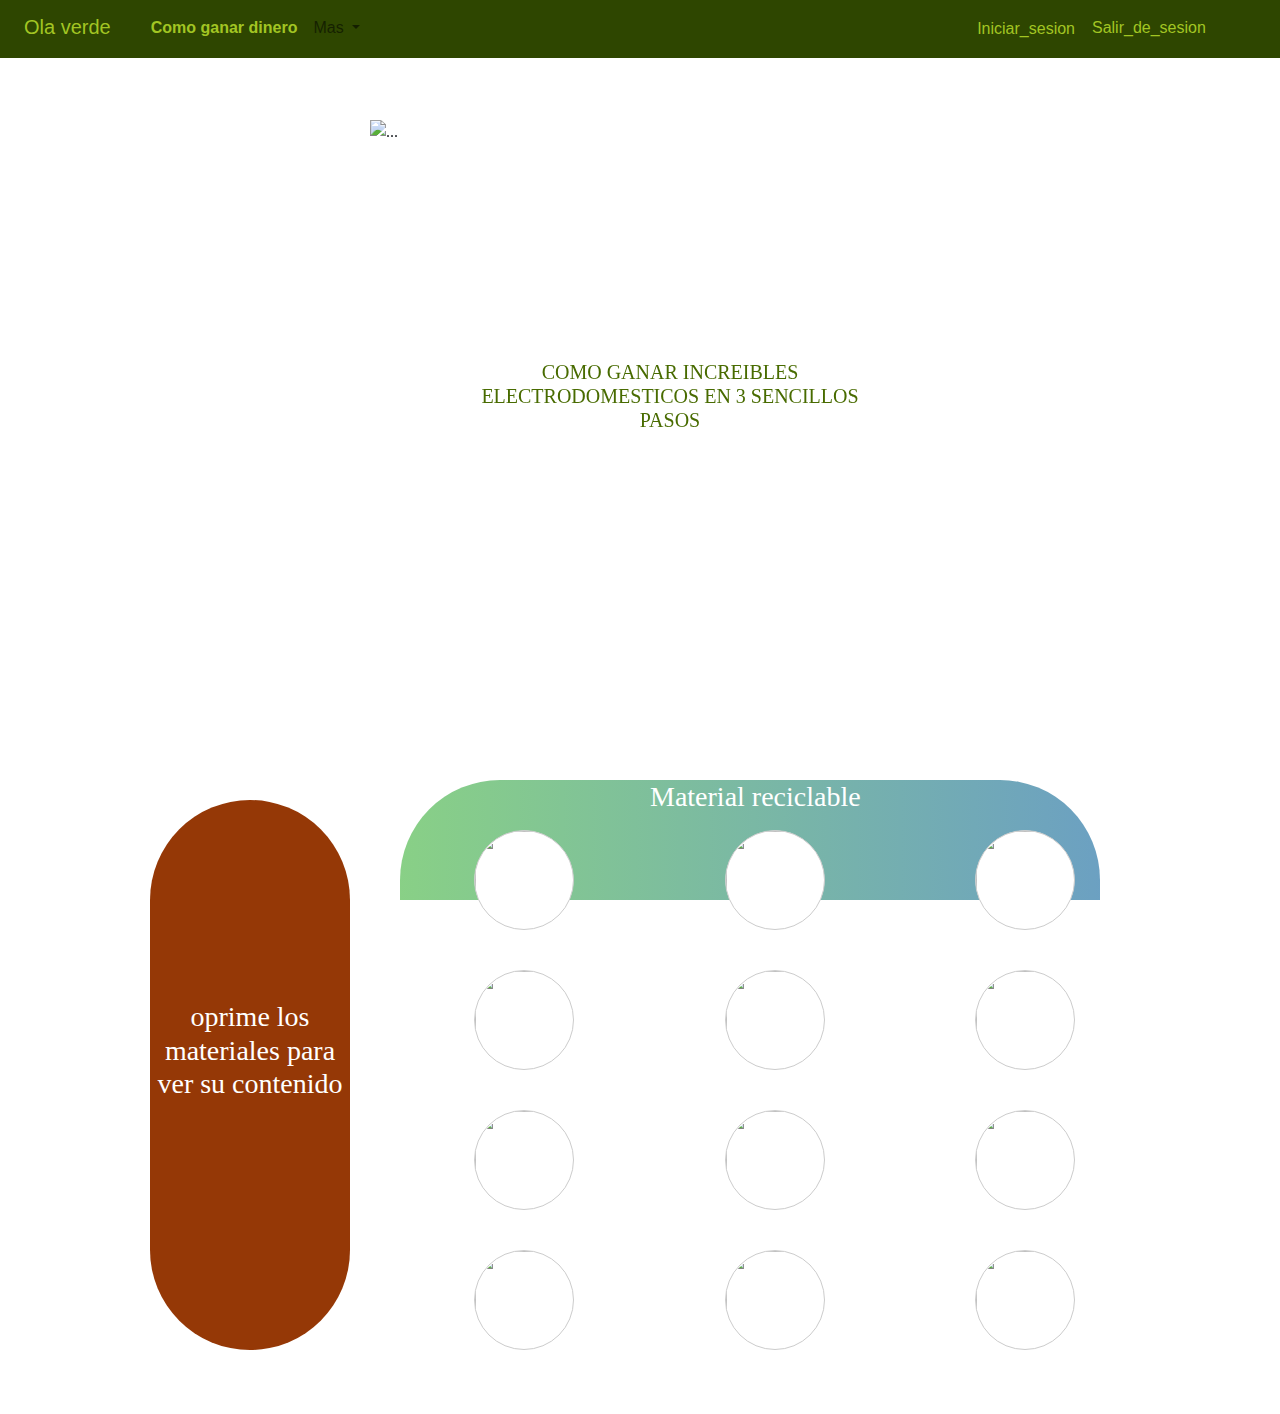
==== ola_diseño.html @ ecc5cd5c "Add files via upload" ====
<!DOCTYPE html>
<html lang="en">
<head>
    <meta charset="UTF-8">
    <meta http-equiv="X-UA-Compatible" content="IE=edge">
    <meta name="viewport" content="width=device-width, initial-scale=1.0">
    <link rel="stylesheet" type="text/css" href="bootstrap/css/bootstrap.min.css">
    <link rel="stylesheet" type="text/css" href="css/ola_diseño.css">
    <script src="https://kit.fontawesome.com/f80607abb0.js" crossorigin="anonymous"></script>
    <title>Ola verde (recicladora)</title>
</head>
<body>
    <!--Dentro del header esta todo el codigo menu-->
    <header>
    <nav id ="Container_menu" class="container-fluid navbar navbar-expand-lg navbar-light">
        <div class="container-fluid">
          <a class="navbar-brand" id ="logo" href="#">Ola verde</a>
          <button class="navbar-toggler" type="button" data-bs-toggle="collapse" data-bs-target="#navbarSupportedContent" aria-controls="navbarSupportedContent" aria-expanded="false" aria-label="Toggle navigation">
            <span class="navbar-toggler-icon"></span>
          </button>
          <div class="collapse navbar-collapse" id="navbarSupportedContent">
            <ul class="navbar-nav me-auto mb-2 mb-lg-0">
              <li class="nav-item">
                <a  id = "etiqueta_menu" class="nav-link active  fa-solid fa-house" aria-current="page" href="inicio.html"></a>
              </li>
              <li class="nav-item">
                <a id = "etiqueta_menu" class="nav-link" href="ola_diseño.html"><b>Como ganar dinero</b></a>
              </li>
              <li class="nav-item dropdown">
                <a class="nav-link dropdown-toggle" href="#" id="navbarDropdown" role="button" data-bs-toggle="dropdown" aria-expanded="false">
                  Mas
                </a>
                <ul class="dropdown-menu" aria-labelledby="navbarDropdown">
                  <li><a class="dropdown-item" href="#">Acerca de nosotros</a></li>
                  <li><a class="dropdown-item" href="#reciclables">¿Que materiales puedes reciclar?</a></li>
                  <li><hr class="dropdown-divider"></li>
                  <li><a class="dropdown-item" href="">Contactanos</a></li>
                </ul>
              </li>
                   <li class="nav-item">
                      <a class="nav-link btn btn-outline" id ="log" href>Iniciar_sesion</a>
                   </li>
                   <li class="nav-item">
                       <a class ="nav-link" id ="log">Salir_de_sesion</a>
                  </li>
            </ul>
          </div>
        </div>
      </nav>
    </header>
    <!--video de fondo-->
    <div class="ratio ratio-16x9" >
        <video src = "Imagenes/Pexels Videos 1564582.mp4"></video>
  </div>
     <!--carrusel dentro de video de fondo-->
    <div id="Carrusel_pasos" class="carousel slide" data-bs-ride="carousel">
      <div class="carousel-indicators">
        <button type="button" data-bs-target="#Carrusel_pasos" data-bs-slide-to="0" class="active" aria-current="true" aria-label="Slide 1"></button>
        <button type="button" data-bs-target="#Carrusel_pasos" data-bs-slide-to="1" aria-label="Slide 2"></button>
        <button type="button" data-bs-target="#Carrusel_pasos" data-bs-slide-to="2" aria-label="Slide 3"></button>
        <button type="button" data-bs-target="#Carrusel_pasos" data-bs-slide-to="3" aria-label="Slide 4"></button>
      </div>
      <div class="carousel-inner">
        <div class="carousel-item active">
          <img src="imagenes/importancia-de-reciclar-e1604431187998.jpg" class="d-block w-100" alt="...">
          <div class = "carousel-caption d-none d-md-block">
            <h5>COMO GANAR INCREIBLES ELECTRODOMESTICOS EN 3 SENCILLOS PASOS</h5>
            <p>desliza para ver mas</p>
          </div>
        </div>
        <div class="carousel-item">
          <img src="imagenes/RECICLAJE.jpg" class="d-block w-100" alt="...">
          <div class = "carousel-caption d-none d-md-block">
            <h5>PRIMERO: REGISTRATE</h5>
            <p>busca log in en la parte derecha superior de la pantalla</p>
          </div>
        </div>
        <div class="carousel-item">
          <img src="imagenes/Reciclar-manual.jpg" class="d-block" alt="...">
          <div class = "carousel-caption d-none d-md-block">
            <h5>SEGUNDO: ¡RECICLA LOS SIGUIENTES MATERIALES!</h5>
            <p>plastico,alumino,cobre,latas</p>
          </div>
        </div>
        <div class="carousel-item">
          <img src="imagenes/RECICLAJE.jpg" class="d-block w-100" alt="...">
          <div class = "carousel-caption d-none d-md-block">
            <h5>TERCERO: LLAMANOS PARA IR POR TU MATERIAL Y GANA INCREIBLES PREMIOS</h5>
            <p>los premios los encontraras en meta para porductos alcanzados</p>
          </div>
        </div>
      </div>
      <button class="carousel-control-prev" type="button" data-bs-target="#Carrusel_pasos" data-bs-slide="prev">
        <span class="carousel-control-prev-icon" aria-hidden="true"></span>
        <span class="visually-hidden">anterior</span>
      </button>
      <button class="carousel-control-next" type="button" data-bs-target="#Carrusel_pasos" data-bs-slide="next">
        <span class="carousel-control-next-icon" aria-hidden="true"></span>
        <span class="visually-hidden">siguiente</span>
      </button>
    </div>
<section class="materiales_reciclables" id = "reciclables">
<div class ="contenedor_info">
  <h3>oprime los materiales para ver su contenido</h3>
</div>
<div class="container" id ="Contenedor_materiales">
          <h3>Material reciclable</h3>
          <div class="row container caja-elementos">
            <div  onclick="materiales_reciclables(`pet`)" class="col-4 " id="cajas_img">
              <img class="img1" src ="imagenes/botella.png" ><p>PET</p>
            </div>
            <div class="col-4 " onclick="materiales_reciclables(`pasta`)" id="cajas_img"><img class = "img2" src ="imagenes/Colgate-Palmolive-crea-primer-tubo-de-pasta-de-dientes-reciclable-G.jpg" ><p>PASTA</p></div>
            <div class="col-4 " onclick="materiales_reciclables(`carton`)" id="cajas_img"><img class = "img3" src ="imagenes/carton.jpg" ><p>CARTON</p></div>
            <div class="col-4 " onclick="materiales_reciclables(`plastico`)" id="cajas_img"><img class = "img4" src ="imagenes/plasticos.jpg" ><p>PLASTICO</p></div>
            <div class="col-4 " onclick="materiales_reciclables(`archivo`)" id="cajas_img"><img class = "img5" src ="imagenes/archivo.jpg" ><p>ARCHIVO</p></div>
            <div class="col-4 " onclick="materiales_reciclables(`chatarra`)" id="cajas_img"><img class = "img6" src ="imagenes/chatarra.jpg" ><p>CHATARRA</p></div>
            <div class="col-4 " onclick="materiales_reciclables(`cable`)" id="cajas_img"><img class = "img7" src ="imagenes/cable.jpg" ><p>CABLE</p></div>
            <div class="col-4 " onclick="materiales_reciclables(`aluminio`)" id="cajas_img"><img class = "img8" src ="imagenes/aluminio.jpg" ><p>ALUMINIO</p></div>
            <div class="col-4 " onclick="materiales_reciclables(`bronce`)" id="cajas_img"><img class = "img9" src ="imagenes/bronce.jpg" ><p>BRONCE</p></div>
            <div class="col-4 " onclick="materiales_reciclables(`bateria`)" id="cajas_img"><img class = "img10" src ="imagenes/bateria.png" ><p>BATERIAS</p></div>
            <div class="col-4 " onclick="materiales_reciclables(`plata`)" id="cajas_img"><img class = "img11" src ="imagenes/plata.jpg" ><p>PLATA</p></div>
            <div class="col-4 " onclick="materiales_reciclables(`acero_industrial`)" id="cajas_img"><img class = "img12" src ="imagenes/acero.jpg" ><p>ACERO INDUSTRIAL</p></div>
          </div>
        </div>   
  </section>
  
    <!--script para bootstrap-->
    <script src ="bootstrap/js/bootstrap.min.js"></script>
    <script src="//cdn.jsdelivr.net/npm/sweetalert2@11"></script>
    <script src="javascript/reci.js"></script>
    <link rel="stylesheet" href="sweetalert2.min.css">
</body>

</html>
---- css/ola_diseño.css ----
body{
    font-family: 'Boogaloo', cursive;
}
#Container_menu{
    background-color:#2E4600;
    position: fixed;
    z-index: 3;
    font-family: 'Josefin Sans', sans-serif;
}
html{
    scroll-behavior: smooth;
}
#etiqueta_menu{
    color: #A2C523;
}
#log{
    color: #A2C523;
    position: relative;
    left: 600px;
}
#logo{
    position: relative;
    color:#A2C523;
    bottom: 2px;
}
.Container_video{
    position: absolute;
    z-index: -1;
    top: 0;
    width: 100%;
    height: calc(100vw * 0.5625);
}
#Carrusel_pasos{
    position: relative;
    width: 600px;
    height: 400px;
    bottom: 600px;
    left:370px;
}
.carousel-item img{
    width:600px;
    height:400px;
}
.carousel-caption h5{
    color: #486B00;
}
.dropdown-menu{
    background-color: #486B00;
}
.dropdown-menu a{
    color: white;
}
.contenedor_info{
    display: inline-flex;
    position: absolute;
    background-color: #953806;
    border-radius:100px;
    width: 200px;
    height: 550px;
    left: 150px;
    top: 800px;
}
.contenedor_info h3{
    position: absolute;
    top: 200px;
    color: white;
    text-align: center;
}
#Contenedor_materiales{
    position: absolute;
    width:700px;
    top: 780px;
    border-radius: 100px;
    left:400px;
    background-image: linear-gradient(to right, hsla(118, 44%, 50%, 0.658),hwb(226 0% 7% / 0.671)),url(/Imagenes/parallax3.png);
    background-repeat: no-repeat;
    background-attachment: fixed;
    background-position: 400px;
    background-size:cover 100px;
    height: 580px; 
}
#Contenedor_materiales h3{
    position: absolute;
    left: 250px;
    color:white;
}
.caja-elementos{
    position: absolute;
    top: 50px;
    width:800px;
    left:50px;
    height:545px;       
}
.caja-elementos div{
    padding: auto;
}
.caja-elementos div p{
    border-radius: 10px;
    width:80px;
    color: white;
}
#cajas_img {cursor: pointer;};
#cajas_img{
    height:100px
}
#cajas_img p{
    position: relative;
    left:10px;
}
#cajas_img img{
    width: 100px;
    height: 100px;
    background-color: white;
    border: 1px solid #ccc;
    border-radius:50%;
    object-fit: cover;
}
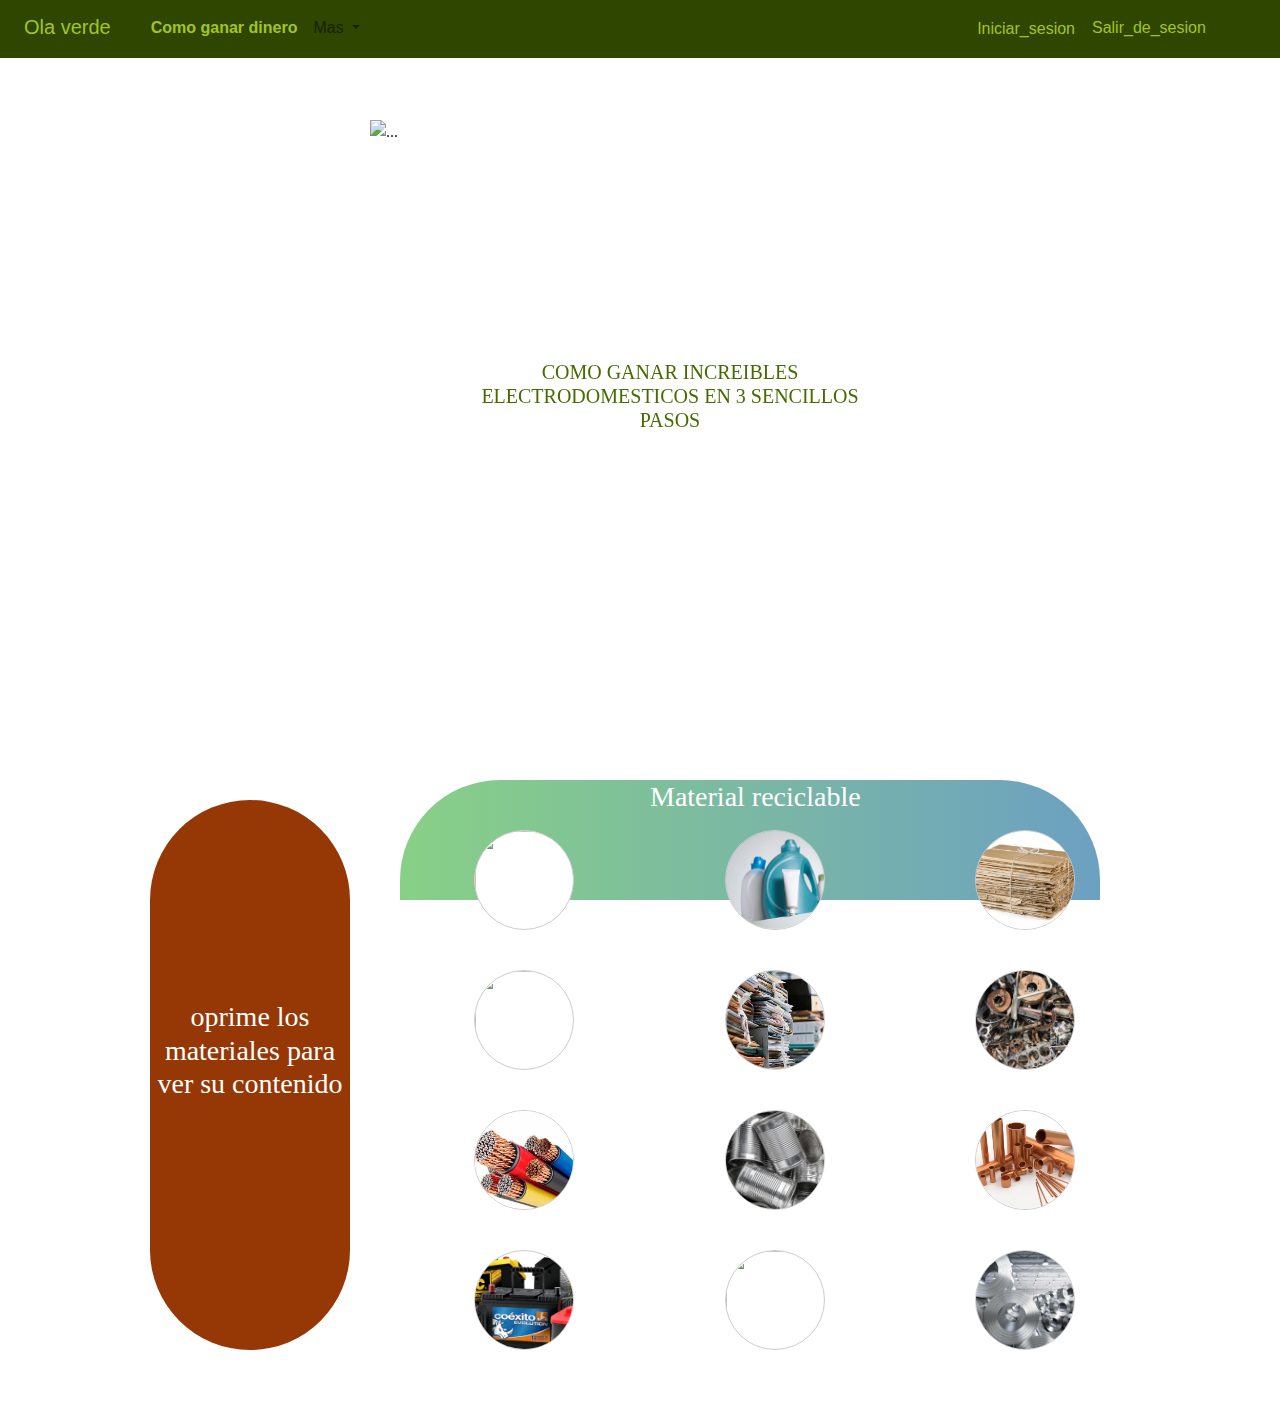
==== commit 8423a343: "Update ola_diseño.html" ====
--- a/ola_diseño.html
+++ b/ola_diseño.html
@@ -50,7 +50,7 @@
     </header>
     <!--video de fondo-->
     <div class="ratio ratio-16x9" >
-        <video src = "Imagenes/Pexels Videos 1564582.mp4"></video>
+        <video src = "Imagenes/PexelsVideos1564582.mp4"></video>
   </div>
      <!--carrusel dentro de video de fondo-->
     <div id="Carrusel_pasos" class="carousel slide" data-bs-ride="carousel">
@@ -69,21 +69,21 @@
           </div>
         </div>
         <div class="carousel-item">
-          <img src="imagenes/RECICLAJE.jpg" class="d-block w-100" alt="...">
+          <img src="Imagenes/RECICLAJE.jpg" class="d-block w-100" alt="...">
           <div class = "carousel-caption d-none d-md-block">
             <h5>PRIMERO: REGISTRATE</h5>
             <p>busca log in en la parte derecha superior de la pantalla</p>
           </div>
         </div>
         <div class="carousel-item">
-          <img src="imagenes/Reciclar-manual.jpg" class="d-block" alt="...">
+          <img src="Imagenes/Reciclar-manual.jpg" class="d-block" alt="...">
           <div class = "carousel-caption d-none d-md-block">
             <h5>SEGUNDO: ¡RECICLA LOS SIGUIENTES MATERIALES!</h5>
             <p>plastico,alumino,cobre,latas</p>
           </div>
         </div>
         <div class="carousel-item">
-          <img src="imagenes/RECICLAJE.jpg" class="d-block w-100" alt="...">
+          <img src="Imagenes/RECICLAJE.jpg" class="d-block w-100" alt="...">
           <div class = "carousel-caption d-none d-md-block">
             <h5>TERCERO: LLAMANOS PARA IR POR TU MATERIAL Y GANA INCREIBLES PREMIOS</h5>
             <p>los premios los encontraras en meta para porductos alcanzados</p>
@@ -109,17 +109,17 @@
             <div  onclick="materiales_reciclables(`pet`)" class="col-4 " id="cajas_img">
               <img class="img1" src ="imagenes/botella.png" ><p>PET</p>
             </div>
-            <div class="col-4 " onclick="materiales_reciclables(`pasta`)" id="cajas_img"><img class = "img2" src ="imagenes/Colgate-Palmolive-crea-primer-tubo-de-pasta-de-dientes-reciclable-G.jpg" ><p>PASTA</p></div>
-            <div class="col-4 " onclick="materiales_reciclables(`carton`)" id="cajas_img"><img class = "img3" src ="imagenes/carton.jpg" ><p>CARTON</p></div>
-            <div class="col-4 " onclick="materiales_reciclables(`plastico`)" id="cajas_img"><img class = "img4" src ="imagenes/plasticos.jpg" ><p>PLASTICO</p></div>
-            <div class="col-4 " onclick="materiales_reciclables(`archivo`)" id="cajas_img"><img class = "img5" src ="imagenes/archivo.jpg" ><p>ARCHIVO</p></div>
-            <div class="col-4 " onclick="materiales_reciclables(`chatarra`)" id="cajas_img"><img class = "img6" src ="imagenes/chatarra.jpg" ><p>CHATARRA</p></div>
-            <div class="col-4 " onclick="materiales_reciclables(`cable`)" id="cajas_img"><img class = "img7" src ="imagenes/cable.jpg" ><p>CABLE</p></div>
-            <div class="col-4 " onclick="materiales_reciclables(`aluminio`)" id="cajas_img"><img class = "img8" src ="imagenes/aluminio.jpg" ><p>ALUMINIO</p></div>
-            <div class="col-4 " onclick="materiales_reciclables(`bronce`)" id="cajas_img"><img class = "img9" src ="imagenes/bronce.jpg" ><p>BRONCE</p></div>
-            <div class="col-4 " onclick="materiales_reciclables(`bateria`)" id="cajas_img"><img class = "img10" src ="imagenes/bateria.png" ><p>BATERIAS</p></div>
-            <div class="col-4 " onclick="materiales_reciclables(`plata`)" id="cajas_img"><img class = "img11" src ="imagenes/plata.jpg" ><p>PLATA</p></div>
-            <div class="col-4 " onclick="materiales_reciclables(`acero_industrial`)" id="cajas_img"><img class = "img12" src ="imagenes/acero.jpg" ><p>ACERO INDUSTRIAL</p></div>
+            <div class="col-4 " onclick="materiales_reciclables(`pasta`)" id="cajas_img"><img class = "img2" src ="Imagenes/Colgate-Palmolive-crea-primer-tubo-de-pasta-de-dientes-reciclable-G.jpg" ><p>PASTA</p></div>
+            <div class="col-4 " onclick="materiales_reciclables(`carton`)" id="cajas_img"><img class = "img3" src ="Imagenes/carton.jpg" ><p>CARTON</p></div>
+            <div class="col-4 " onclick="materiales_reciclables(`plastico`)" id="cajas_img"><img class = "img4" src ="Imagenes/plasticos.jpg" ><p>PLASTICO</p></div>
+            <div class="col-4 " onclick="materiales_reciclables(`archivo`)" id="cajas_img"><img class = "img5" src ="Imagenes/archivo.jpg" ><p>ARCHIVO</p></div>
+            <div class="col-4 " onclick="materiales_reciclables(`chatarra`)" id="cajas_img"><img class = "img6" src ="Imagenes/chatarra.jpg" ><p>CHATARRA</p></div>
+            <div class="col-4 " onclick="materiales_reciclables(`cable`)" id="cajas_img"><img class = "img7" src ="Imagenes/cable.jpg" ><p>CABLE</p></div>
+            <div class="col-4 " onclick="materiales_reciclables(`aluminio`)" id="cajas_img"><img class = "img8" src ="Imagenes/aluminio.jpg" ><p>ALUMINIO</p></div>
+            <div class="col-4 " onclick="materiales_reciclables(`bronce`)" id="cajas_img"><img class = "img9" src ="Imagenes/bronce.jpg" ><p>BRONCE</p></div>
+            <div class="col-4 " onclick="materiales_reciclables(`bateria`)" id="cajas_img"><img class = "img10" src ="Imagenes/bateria.png" ><p>BATERIAS</p></div>
+            <div class="col-4 " onclick="materiales_reciclables(`plata`)" id="cajas_img"><img class = "img11" src ="Imagenes/plata.jpg" ><p>PLATA</p></div>
+            <div class="col-4 " onclick="materiales_reciclables(`acero_industrial`)" id="cajas_img"><img class = "img12" src ="Imagenes/acero.jpg" ><p>ACERO INDUSTRIAL</p></div>
           </div>
         </div>   
   </section>
@@ -131,4 +131,4 @@
     <link rel="stylesheet" href="sweetalert2.min.css">
 </body>
 
-</html>+</html>
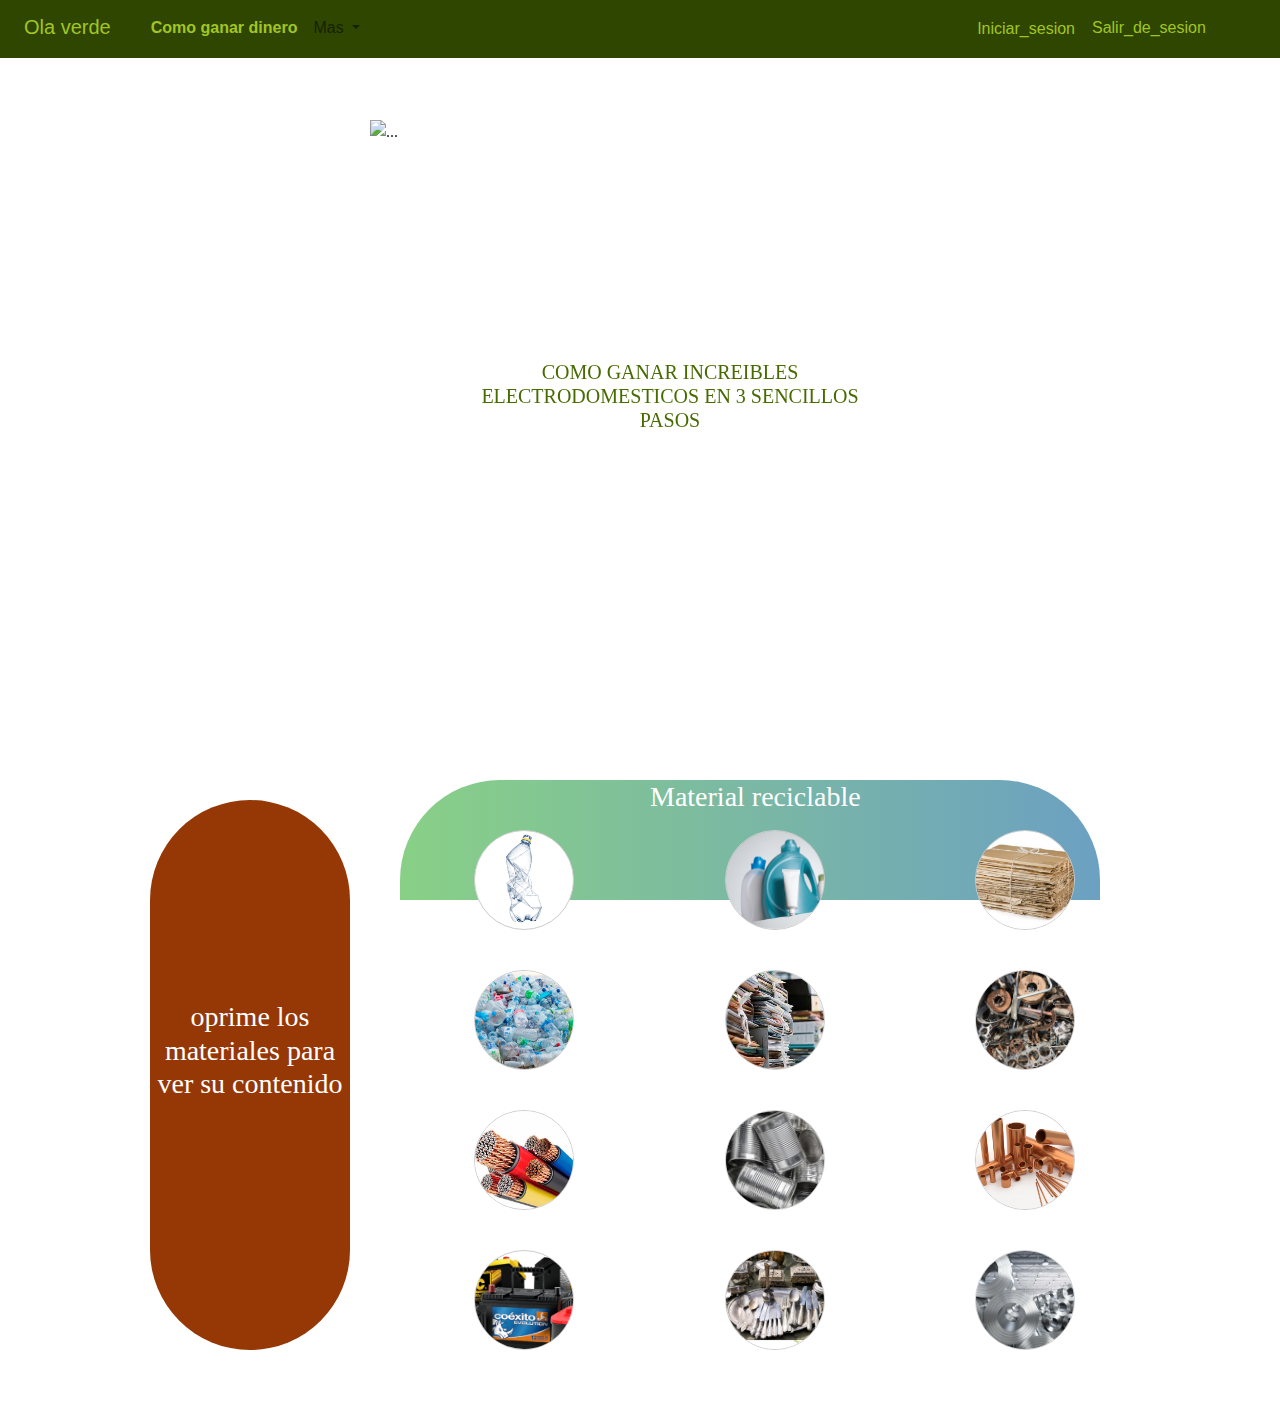
==== commit 0278d7c1: "Update ola_diseño.html" ====
--- a/ola_diseño.html
+++ b/ola_diseño.html
@@ -50,7 +50,9 @@
     </header>
     <!--video de fondo-->
     <div class="ratio ratio-16x9" >
-        <video src = "Imagenes/PexelsVideos1564582.mp4"></video>
+        <video autoplay loop muted>
+            <source src="Imagenes/Videonuevo.mp4"" type="video/mp4">
+        </video>
   </div>
      <!--carrusel dentro de video de fondo-->
     <div id="Carrusel_pasos" class="carousel slide" data-bs-ride="carousel">
@@ -107,7 +109,7 @@
           <h3>Material reciclable</h3>
           <div class="row container caja-elementos">
             <div  onclick="materiales_reciclables(`pet`)" class="col-4 " id="cajas_img">
-              <img class="img1" src ="imagenes/botella.png" ><p>PET</p>
+              <img class="img1" src ="Imagenes/botella.png" ><p>PET</p>
             </div>
             <div class="col-4 " onclick="materiales_reciclables(`pasta`)" id="cajas_img"><img class = "img2" src ="Imagenes/Colgate-Palmolive-crea-primer-tubo-de-pasta-de-dientes-reciclable-G.jpg" ><p>PASTA</p></div>
             <div class="col-4 " onclick="materiales_reciclables(`carton`)" id="cajas_img"><img class = "img3" src ="Imagenes/carton.jpg" ><p>CARTON</p></div>
